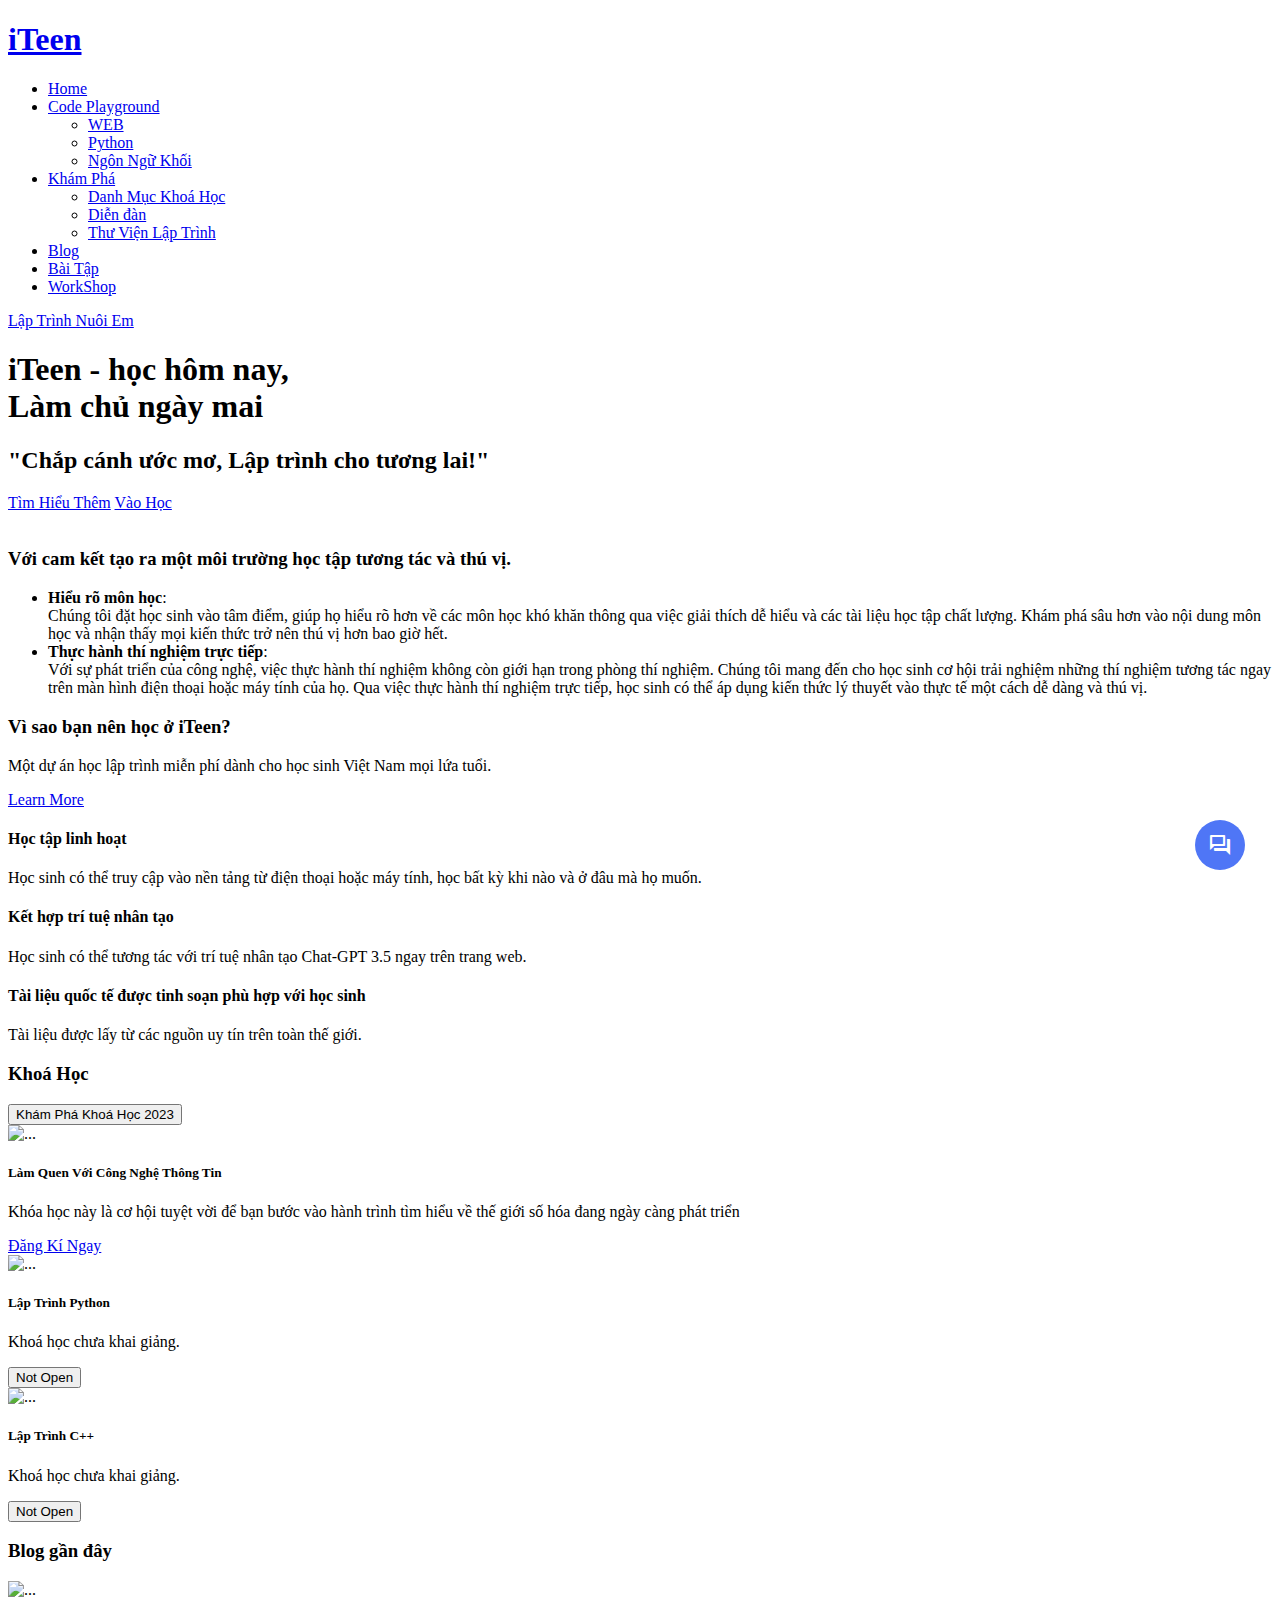
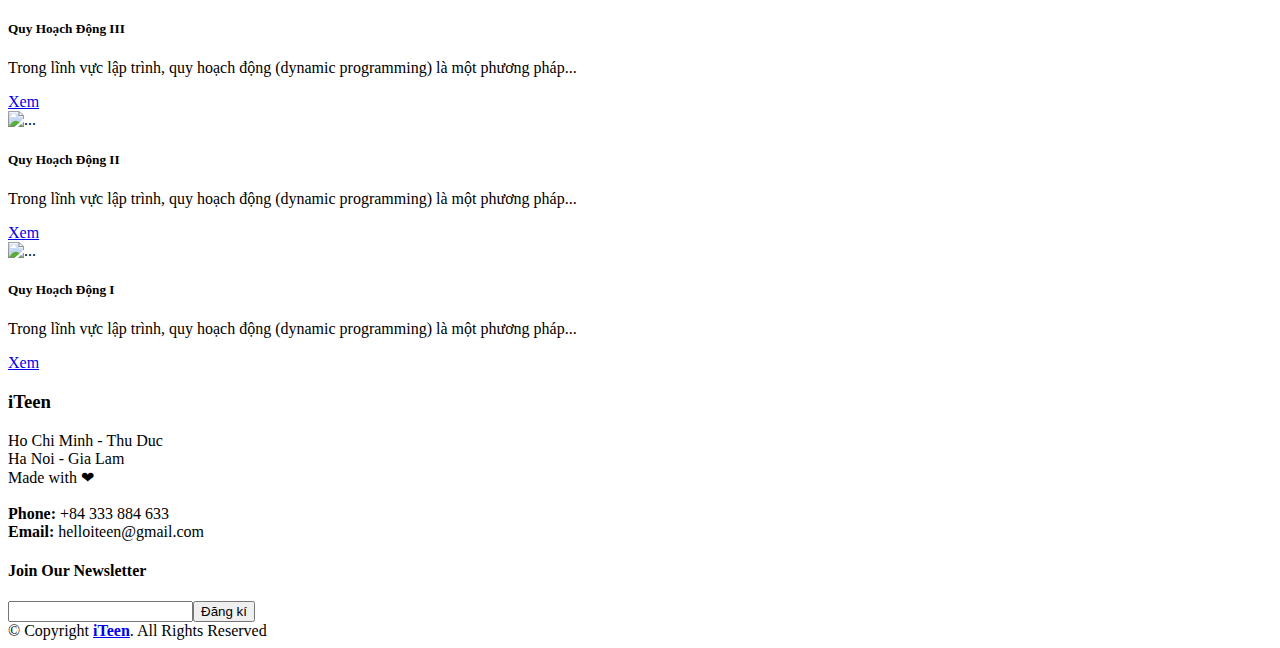
==== index.html @ 7462287d "Add files via upload" ====
<!DOCTYPE html>
<html lang="en">

<head>
  <meta charset="utf-8">
  <meta content="width=device-width, initial-scale=1.0" name="viewport">
  <link rel="stylesheet" href="https://fonts.googleapis.com/css2?family=Material+Symbols+Outlined:opsz,wght,FILL,GRAD@20..48,100..700,0..1,-50..200" />
  <title>iTeen - Trang chủ</title>
  <meta content="" name="description">
  <meta content="" name="keywords">
  <link rel="preconnect" href="https://fonts.googleapis.com">
  <link rel="preconnect" href="https://fonts.gstatic.com" crossorigin>
  <link href="https://fonts.googleapis.com/css2?family=Quicksand:wght@600&display=swap" rel="stylesheet">
  <!-- Favicons -->


  <!-- Google Fonts -->
  <link href="https://fonts.googleapis.com/css?family=Open+Sans:300,300i,400,400i,600,600i,700,700i|Raleway:300,300i,400,400i,500,500i,600,600i,700,700i|Poppins:300,300i,400,400i,500,500i,600,600i,700,700i" rel="stylesheet">

  <!-- Vendor CSS Files -->
  <link href="assets/vendor/animate.css/animate.min.css" rel="stylesheet">
  <link href="assets/vendor/aos/aos.css" rel="stylesheet">
  <link href="assets/vendor/bootstrap/css/bootstrap.min.css" rel="stylesheet">
  <link href="assets/vendor/bootstrap-icons/bootstrap-icons.css" rel="stylesheet">
  <link href="assets/vendor/boxicons/css/boxicons.min.css" rel="stylesheet">
  <link href="assets/vendor/remixicon/remixicon.css" rel="stylesheet">
  <link href="assets/vendor/swiper/swiper-bundle.min.css" rel="stylesheet">

  <!-- Template Main CSS File -->
  <link href="assets/css/style.css" rel="stylesheet">

 
</head>

<body>

  <!-- ======= Header ======= -->
  <header id="header" class="fixed-top">
    <div class="container d-flex align-items-center">

      <h1 class="logo me-auto"><a href="index.html">iTeen</a></h1>
     
      <nav id="navbar" class="navbar order-last order-lg-0">
        <ul>
          <li><a class="active" href="index.html">Home</a></li>
         
          <li class="dropdown"><a href="#"><span>Code Playground</span> <i class="bi bi-chevron-down"></i></a>
            <ul>
              <li><a href="code_editor.html">WEB</a></li>
              <li><a href="code_playground.html">Python</a></li>
              <li><a href="code_playground_block.html">Ngôn Ngữ Khối</a></li>
              

            </ul>
          </li>
          <li class="dropdown"><a href="#"><span>Khám Phá</span> <i class="bi bi-chevron-down"></i></a>
            <ul>
              <li><a href="https://kademy.wixsite.com/iteen/challenges">Danh Mục Khoá Học</a></li>
              <li><a href="https://kademy.wixsite.com/iteen/forum?feedType=all-posts">Diễn đàn</a></li>
              <li><a href="thu_vien.html">Thư Viện Lập Trình</a></li>

            </ul>
          </li>
          <li><a href="blog.html">Blog</a></li>
          <li><a href="baitap.html">Bài Tập</a></li>
          <li><a href="workshop.html">WorkShop</a></li>
        </ul>
        <i class="bi bi-list mobile-nav-toggle"></i>
      </nav><!-- .navbar -->

      <a href="laptrinhnuoiem.html" class="get-started-btn">Lập Trình Nuôi Em</a>

    </div>
  </header><!-- End Header -->

  <!-- ======= Hero Section ======= -->
  <section id="hero" class="d-flex justify-content-center align-items-center">
    <div class="container position-relative" data-aos="zoom-in" data-aos-delay="100">
      <h1>iTeen - học hôm nay,<br>Làm chủ ngày mai</h1>
      <h2>"Chắp cánh ước mơ, Lập trình cho tương lai!"</h2>
      <a href="#" class="btn-get-started">Tìm Hiểu Thêm</a>
      <a href="https://kademy.wixsite.com/iteen/challenges" class="btn-get-started">Vào Học</a>
    </div>
  </section><!-- End Hero -->

  <main id="main">

    <!-- ======= About Section ======= -->
    <section id="about" class="about">
      <div class="container" data-aos="fade-up">

        <div class="row">
          <div class="col-lg-6 order-1 order-lg-2" data-aos="fade-left" data-aos-delay="100">
            <img src="https://web.nuoiem.com/wp-content/uploads/2023/05/photo1684240236592-1684240237190372249273.webp" class="img-fluid" alt="">
          </div>
          <div class="col-lg-6 pt-4 pt-lg-0 order-2 order-lg-1 content">
            <h3>Với cam kết tạo ra một môi trường học tập tương tác và thú vị.</h3>
            <p class="fst-italic">
           
            </p>
            <ul>
              <li><i class="bi bi-check-circle"></i><b>Hiểu rõ môn học</b>: <br>Chúng tôi đặt học sinh vào tâm điểm, giúp họ hiểu rõ hơn về các môn học khó khăn thông qua việc giải thích dễ hiểu và các tài liệu học tập chất lượng. Khám phá sâu hơn vào nội dung môn học và nhận thấy mọi kiến thức trở nên thú vị hơn bao giờ hết.</li>
              <li><i class="bi bi-check-circle"></i><b>Thực hành thí nghiệm trực tiếp</b>: <br>Với sự phát triển của công nghệ, việc thực hành thí nghiệm không còn giới hạn trong phòng thí nghiệm. Chúng tôi mang đến cho học sinh cơ hội trải nghiệm những thí nghiệm tương tác ngay trên màn hình điện thoại hoặc máy tính của họ. Qua việc thực hành thí nghiệm trực tiếp, học sinh có thể áp dụng kiến thức lý thuyết vào thực tế một cách dễ dàng và thú vị.</li>
            
            </ul>
           

          </div>
        </div>

      </div>
    </section><!-- End About Section -->

   
    <!-- ======= Why Us Section ======= -->
    <section id="why-us" class="why-us">
      <div class="container" data-aos="fade-up">

        <div class="row">
          <div class="col-lg-4 d-flex align-items-stretch">
            <div class="content">
              <h3>Vì sao bạn nên học ở iTeen?</h3>
              <p>
               Một dự án học lập trình miễn phí dành cho học sinh Việt Nam mọi lứa tuổi.
              </p>
              <div class="text-center">
                <a href="about.html" class="more-btn">Learn More <i class="bx bx-chevron-right"></i></a>
              </div>
            </div>
          </div>
          <div class="col-lg-8 d-flex align-items-stretch" data-aos="zoom-in" data-aos-delay="100">
            <div class="icon-boxes d-flex flex-column justify-content-center">
              <div class="row">
                <div class="col-xl-4 d-flex align-items-stretch">
                  <div class="icon-box mt-4 mt-xl-0">
                    <i class="bx bx-receipt"></i>
                    <h4>Học tập linh hoạt</h4>
                    <p>Học sinh có thể truy cập vào nền tảng từ điện thoại hoặc máy tính, học bất kỳ khi nào và ở đâu mà họ muốn.</p>
                  </div>
                </div>
                <div class="col-xl-4 d-flex align-items-stretch">
                  <div class="icon-box mt-4 mt-xl-0">
                    <i class="bx bx-cube-alt"></i>
                    <h4>Kết hợp trí tuệ nhân tạo</h4>
                    <p>Học sinh có thể tương tác với trí tuệ nhân tạo Chat-GPT 3.5 ngay trên trang web.</p>
                  </div>
                </div>
                <div class="col-xl-4 d-flex align-items-stretch">
                  <div class="icon-box mt-4 mt-xl-0">
                    <i class="bx bx-images"></i>
                    <h4>Tài liệu quốc tế được tinh soạn phù hợp với học sinh</h4>
                    <p>Tài liệu được lấy từ các nguồn uy tín trên toàn thế giới.</p>
                  </div>
                </div>
              </div>
            </div><!-- End .content-->
          </div>
        </div>

      </div>
    </section>
    <section id="why-us" class="why-us">
      <div class="container" data-aos="fade-up">

        <div class="row">
          <h3>Khoá Học </h3>
          <button class="btn btn-primary">Khám Phá Khoá Học 2023</button>
            
          <div id="hidden-content" style="display: block;" class="mt-3">
              
        
          <div class="card-group">
            <div class="card">
              <img src="https://steamforvietnam.org/assets/images/landing/carousel/main.jpg" class="card-img-top" alt="...">
              <div class="card-body">
                <h5 class="card-title">Làm Quen Với Công Nghệ Thông Tin</h5>
                <p class="card-text">Khóa học này là cơ hội tuyệt vời để bạn bước vào hành trình tìm hiểu về thế giới số hóa đang ngày càng phát triển</p>
                <a class="btn btn-primary" href="https://kademy.wixsite.com/iteen/challenge-page/94bad958-8bd4-4fae-be01-3e82c9e37265" role="button">Đăng Kí Ngay</a>
              
              </div>
            </div>
       
            <div class="card">
              <img src="https://steamforvietnam.org/assets/images/landing/carousel/main.jpg" class="card-img-top" alt="...">
              <div class="card-body">
                <h5 class="card-title">Lập Trình Python </h5>
                <p class="card-text">Khoá học chưa khai giảng.</p>
                <button type="button" class="btn btn-light">Not Open</button>
              
             
              </div>
            </div>
            <div class="card">
              <img src="https://steamforvietnam.org/assets/images/landing/carousel/main.jpg" class="card-img-top" alt="...">
              <div class="card-body">
                <h5 class="card-title">Lập Trình C++ </h5>
                <p class="card-text">Khoá học chưa khai giảng.</p>
                <button type="button" class="btn btn-light">Not Open</button>
      
              </div>
            </div>
          </div>
        </div>
        </div>

      </div>
    </section><!-- End Why Us Section -->
    <section id="why-us" class="why-us">
      <div class="container" data-aos="fade-up">

        <div class="row">
          <h3>Blog gần đây</h3>
          <div class="card-group">
            <div class="card">
              <img src="https://daynhauhoc.s3.dualstack.ap-southeast-1.amazonaws.com/optimized/3X/2/2/2220d65e95c08adb1ee159e4cdfc2e6adcc330bb_2_517x262.png" class="card-img-top" alt="...">
              <div class="card-body">
                <h5 class="card-title">Quy Hoạch Động III</h5>
                <p class="card-text">Trong lĩnh vực lập trình, quy hoạch động (dynamic programming) là một phương pháp...</p>
                <a class="btn btn-primary" href="blog_dynamic.html" role="button">Xem</a>
              
              </div>
            </div>
       
            <div class="card">
              <img src="https://i2.wp.com/www.giaithuatlaptrinh.com/wp-content/uploads/2015/06/tsp-ex-fig.png?w=500" class="card-img-top" alt="...">
              <div class="card-body">
                <h5 class="card-title">Quy Hoạch Động II</h5>
                <p class="card-text">Trong lĩnh vực lập trình, quy hoạch động (dynamic programming) là một phương pháp...</p>
                <a class="btn btn-primary" href="blog_dynamic.html" role="button">Xem</a>
              
             
              </div>
            </div>
            <div class="card">
              <img src="https://i2.wp.com/www.giaithuatlaptrinh.com/wp-content/uploads/2015/06/tsp-ex-fig.png?w=500" class="card-img-top" alt="...">
            
              <div class="card-body">
                <h5 class="card-title">Quy Hoạch Động I</h5>
                <p class="card-text">Trong lĩnh vực lập trình, quy hoạch động (dynamic programming) là một phương pháp...</p>
                <a class="btn btn-primary" href="blog_dynamic.html" role="button">Xem</a>
              
              </div>
            </div>
          </div>
        </div>

      </div>
    </section><!-- End Why Us Section -->

    <button class="chatbot-toggler">
      <span class="material-symbols-outlined">
        forum
        </span>
      <span class="material-symbols-outlined">close</span>
    </button>
    <div class="chatbot">
      <header>
      
        <span class="close-btn material-symbols-outlined">close</span>
      </header>
      <ul class="chatbox">
        <li class="chat incoming">
          <span class="material-symbols-outlined">
            cognition
            </span>
          <p>Chàooo👋<br>Mình có thể giúp gì cho bạn nè?</p>
        </li>
      </ul>
      <div class="chat-input">
        <textarea placeholder="Nhập câu hỏi..." spellcheck="false" required></textarea>
        <span id="send-btn" class="material-symbols-rounded">Gửi</span>
      </div>
    </div>
    <style>
      .chatbot-toggler {
        position: fixed;
        bottom: 30px;
        right: 35px;
        outline: none;
        border: none;
        height: 50px;
        width: 50px;
        display: flex;
        cursor: pointer;
        align-items: center;
        justify-content: center;
        border-radius: 50%;
        background: #4F76F6;
        transition: all 0.2s ease;
      }
      body.show-chatbot .chatbot-toggler {
        transform: rotate(90deg);
      }
      .chatbot-toggler span {
        color: #fff;
        position: absolute;
      }
      .chatbot-toggler span:last-child,
      body.show-chatbot .chatbot-toggler span:first-child  {
        opacity: 0;
      }
      body.show-chatbot .chatbot-toggler span:last-child {
        opacity: 1;
      }
      .chatbot {
        position: fixed;
        right: 35px;
        bottom: 90px;
        width: 420px;
        background: #fff;
        border-radius: 15px;
        overflow: hidden;
        opacity: 0;
        pointer-events: none;
        transform: scale(0.5);
        transform-origin: bottom right;
        box-shadow: 0 0 128px 0 rgba(0,0,0,0.1),
                    0 32px 64px -48px rgba(0,0,0,0.5);
        transition: all 0.1s ease;
      }
      body.show-chatbot .chatbot {
        opacity: 1;
        pointer-events: auto;
        transform: scale(1);
      }
      .chatbot header {
        padding: 16px 0;
        position: relative;
        text-align: center;
        color: #fff;
        background: #4F76F6;
        box-shadow: 0 2px 10px rgba(0,0,0,0.1);
      }
      .chatbot header span {
        position: absolute;
        right: 15px;
        top: 50%;
        display: none;
        cursor: pointer;
        transform: translateY(-50%);
      }
      header h2 {
        font-size: 1.4rem;
      }
      .chatbot .chatbox {
        overflow-y: auto;
        height: 510px;
        padding: 30px 20px 100px;
      }
      .chatbot :where(.chatbox, textarea)::-webkit-scrollbar {
        width: 6px;
      }
      .chatbot :where(.chatbox, textarea)::-webkit-scrollbar-track {
        background: #fff;
        border-radius: 25px;
      }
      .chatbot :where(.chatbox, textarea)::-webkit-scrollbar-thumb {
        background: #ccc;
        border-radius: 25px;
      }
      .chatbox .chat {
        display: flex;
        list-style: none;
      }
      .chatbox .outgoing {
        margin: 20px 0;
        justify-content: flex-end;
      }
      .chatbox .incoming span {
        width: 32px;
        height: 32px;
        color: #fff;
        cursor: default;
        text-align: center;
        line-height: 32px;
        align-self: flex-end;
        background: #4F76F6;
        border-radius: 4px;
        margin: 0 10px 7px 0;
      }
      .chatbox .chat p {
        white-space: pre-wrap;
        padding: 12px 16px;
        border-radius: 10px 10px 0 10px;
        max-width: 75%;
        color: #fff;
        font-size: 0.95rem;
        background: #4F76F6;
      }
      .chatbox .incoming p {
        border-radius: 10px 10px 10px 0;
      }
      .chatbox .chat p.error {
        color: #721c24;
        background: #f8d7da;
      }
      .chatbox .incoming p {
        color: #000;
        background: #f2f2f2;
      }
      .chatbot .chat-input {
        display: flex;
        gap: 5px;
        position: absolute;
        bottom: 0;
        width: 100%;
        background: #fff;
        padding: 3px 20px;
        border-top: 1px solid #ddd;
      }
      .chat-input textarea {
        height: 55px;
        width: 100%;
        border: none;
        outline: none;
        resize: none;
        max-height: 180px;
        padding: 15px 15px 15px 0;
        font-size: 0.95rem;
      }
      .chat-input span {
        align-self: flex-end;
        color: #4F76F6;
        cursor: pointer;
        height: 55px;
        display: flex;
        align-items: center;
        visibility: hidden;
        font-size: 1.35rem;
      }
      .chat-input textarea:valid ~ span {
        visibility: visible;
      }
      
      @media (max-width: 490px) {
        .chatbot-toggler {
          right: 20px;
          bottom: 20px;
        }
        .chatbot {
          right: 0;
          bottom: 0;
          height: 100%;
          border-radius: 0;
          width: 100%;
        }
        .chatbot .chatbox {
          height: 90%;
          padding: 25px 15px 100px;
        }
        .chatbot .chat-input {
          padding: 5px 15px;
        }
        .chatbot header span {
          display: block;
        }
      }
    </style>  

  </main><!-- End #main -->

  <!-- ======= Footer ======= -->
  <footer id="footer">

    <div class="footer-top">
      <div class="container">
        <div class="row">

          <div class="col-lg-3 col-md-6 footer-contact">
            <h3>iTeen</h3>
            <p>
              Ho Chi Minh - Thu Duc <br>
              Ha Noi - Gia Lam<br>
               Made with ❤  <br><br>
              <strong>Phone:</strong> +84 333 884 633<br>
              <strong>Email:</strong> helloiteen@gmail.com<br>
            </p>
          </div>

          <div class="col-lg-4 col-md-6 footer-newsletter">
            <h4>Join Our Newsletter</h4>
            
            <form action="" method="post">
              <input type="email" name="email"><input type="submit" value="Đăng kí">
            </form>
          </div>

        </div>
      </div>
    </div>

    <div class="container d-md-flex py-4">

      <div class="me-md-auto text-center text-md-start">
        <div class="copyright">
          &copy; Copyright <strong><span><a href="index.html">iTeen</a></span></strong>. All Rights Reserved
        </div>
       
      </div>
      <div class="social-links text-center text-md-right pt-3 pt-md-0">
        <a href="#" class="twitter"><i class="bx bxl-twitter"></i></a>
        <a href="#" class="facebook"><i class="bx bxl-facebook"></i></a>
        <a href="#" class="instagram"><i class="bx bxl-instagram"></i></a>
        <a href="#" class="google-plus"><i class="bx bxl-skype"></i></a>
        <a href="#" class="linkedin"><i class="bx bxl-linkedin"></i></a>
      </div>
    </div>
  </footer><!-- End Footer -->

  

  <div id="preloader"></div>


  <!-- Vendor JS Files -->
  <script src="assets/vendor/purecounter/purecounter_vanilla.js"></script>
  <script src="assets/vendor/aos/aos.js"></script>
  <script src="assets/vendor/bootstrap/js/bootstrap.bundle.min.js"></script>
  <script src="assets/vendor/swiper/swiper-bundle.min.js"></script>
  <script src="assets/vendor/php-email-form/validate.js"></script>
  
  <!-- Template Main JS File -->
  <script src="assets/js/main.js">

    
  </script>
  <script src="assets/js/chatbot.js">
   </script>   
  <script>
    function toggleContent() {
        var content = document.getElementById("hidden-content");
        if (content.style.display === "block") {
            content.style.display = "none";
        } else {
            content.style.display = "block";
        }
    }
    </script>
</body>

</html>
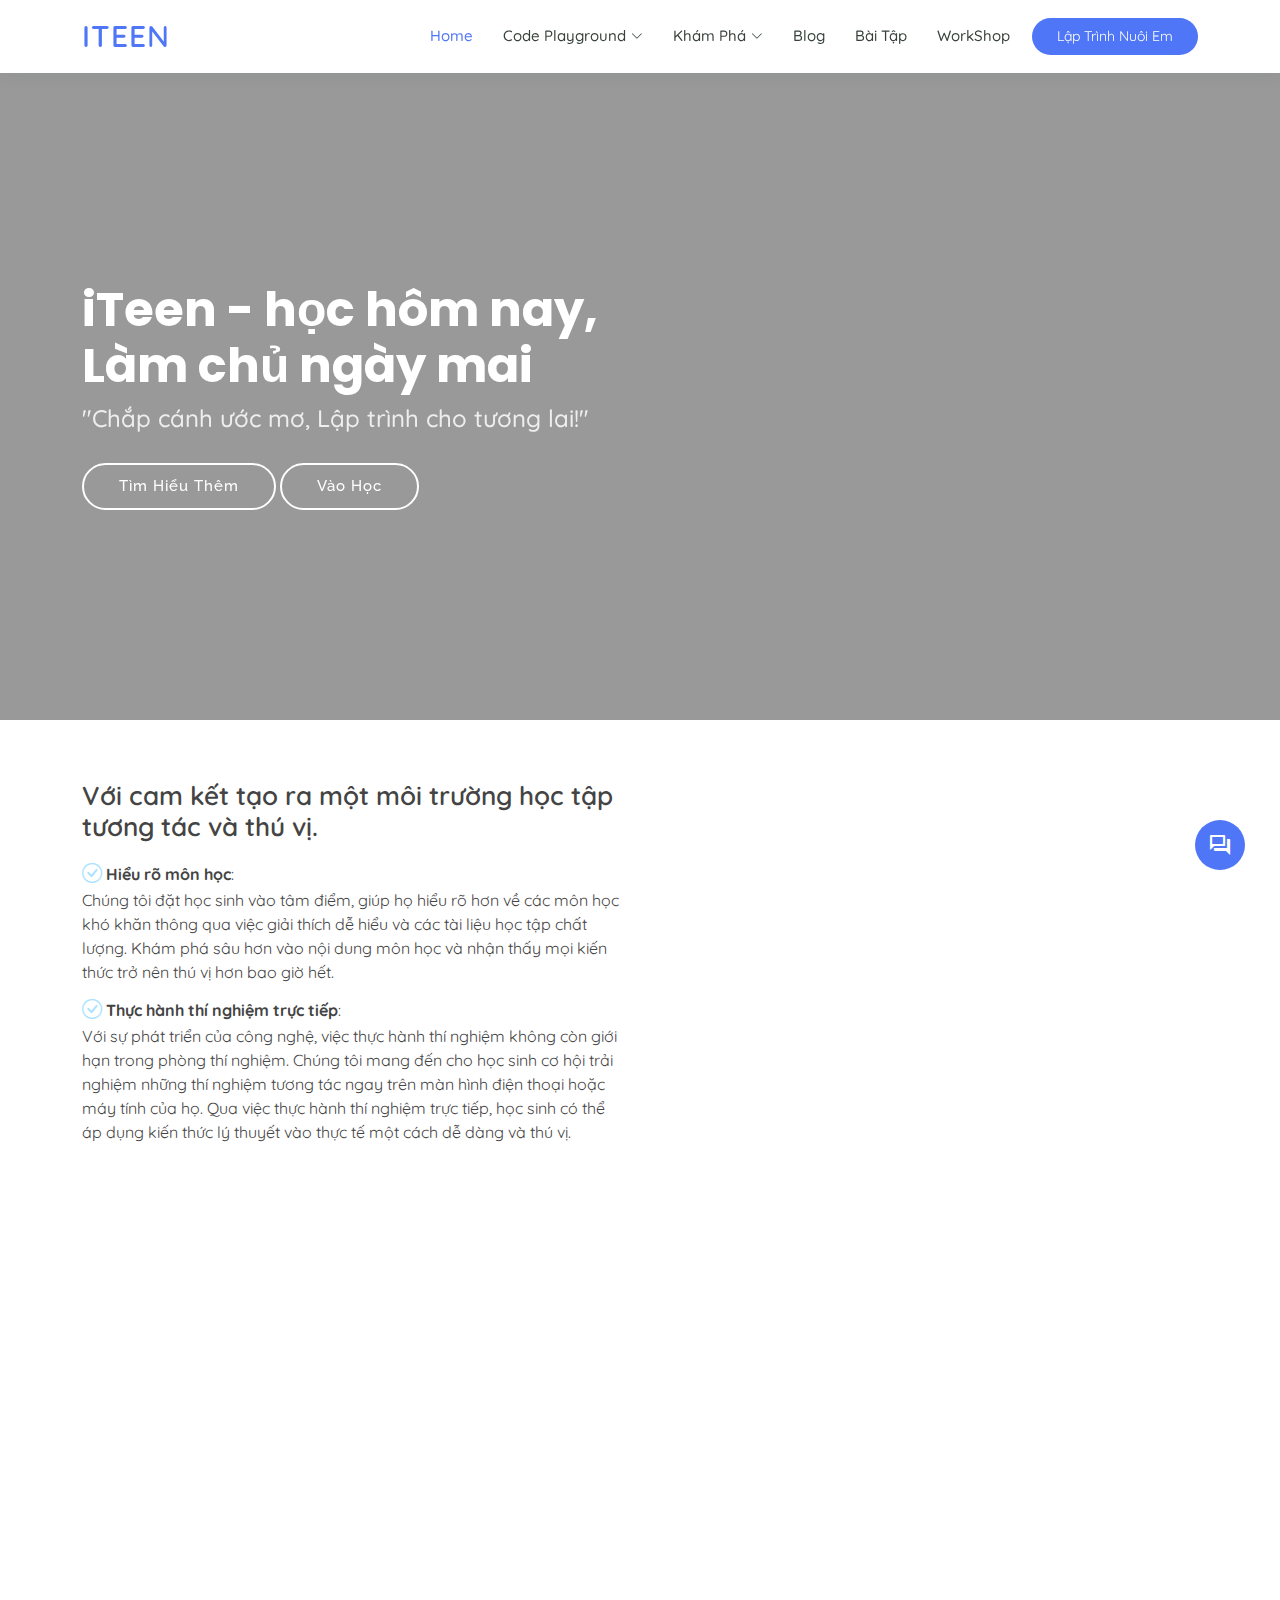
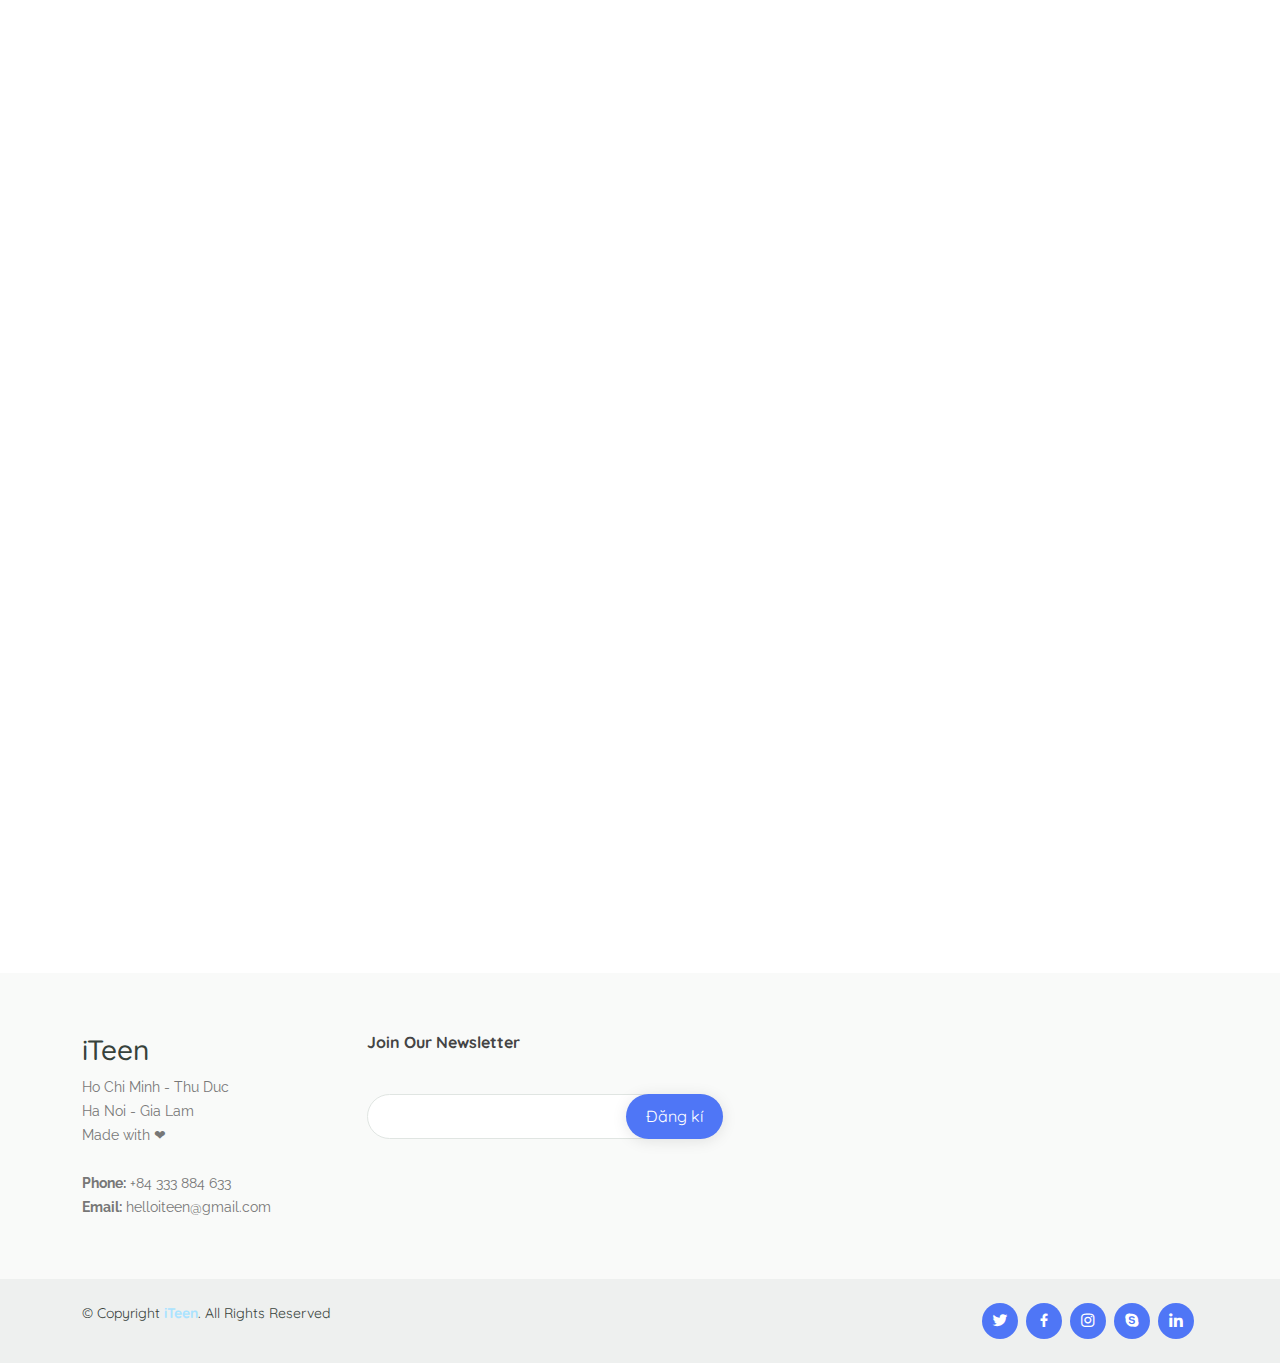
==== commit cbf070b0: "Update index.html" ====
--- a/index.html
+++ b/index.html
@@ -524,8 +524,96 @@
 
     
   </script>
-  <script src="assets/js/chatbot.js">
-   </script>   
+  <script >
+    const chatbotToggler = document.querySelector(".chatbot-toggler");
+const closeBtn = document.querySelector(".close-btn");
+const chatbox = document.querySelector(".chatbox");
+const chatInput = document.querySelector(".chat-input textarea");
+const sendChatBtn = document.querySelector(".chat-input span");
+
+let userMessage = null;
+//const urlParams = new URLSearchParams(window.location.search);
+//const API_KEY = urlParams.get('apiKey');
+const API_KEY = window.localStorage.getItem('apiKey')
+const inputInitHeight = chatInput.scrollHeight;
+
+const createChatLi = (message, className) => {
+    
+    const chatLi = document.createElement("li");
+    chatLi.classList.add("chat", `${className}`);
+    let chatContent = className === "outgoing" ? `<p></p>` : `<span class="material-symbols-outlined">smart_toy</span><p></p>`;
+    chatLi.innerHTML = chatContent;
+    chatLi.querySelector("p").textContent = message;
+    return chatLi; 
+}
+
+const generateResponse = (chatElement) => {
+    const API_URL = "https://api.openai.com/v1/chat/completions";
+    const messageElement = chatElement.querySelector("p");
+
+    
+    const requestOptions = {
+        method: "POST",
+        headers: {
+            "Content-Type": "application/json",
+            "Authorization": `Bearer ${API_KEY}`
+        },
+        body: JSON.stringify({
+            model: "gpt-3.5-turbo",
+            messages: [{role: "user", content: userMessage}],
+        })
+    }
+
+   
+    fetch(API_URL, requestOptions).then(res => res.json()).then(data => {
+        messageElement.textContent = data.choices[0].message.content.trim();
+    }).catch(() => {
+        messageElement.classList.add("error");
+        messageElement.textContent = "Oops! Có lỗi xảy ra.";
+    }).finally(() => chatbox.scrollTo(0, chatbox.scrollHeight));
+}
+
+const handleChat = () => {
+    userMessage = chatInput.value.trim(); 
+    if(!userMessage) return;
+
+   
+    chatInput.value = "";
+    chatInput.style.height = `${inputInitHeight}px`;
+
+   
+    chatbox.appendChild(createChatLi(userMessage, "outgoing"));
+    chatbox.scrollTo(0, chatbox.scrollHeight);
+    
+    setTimeout(() => {
+       
+        const incomingChatLi = createChatLi("Đang suy nghĩ...", "incoming");
+        chatbox.appendChild(incomingChatLi);
+        chatbox.scrollTo(0, chatbox.scrollHeight);
+        generateResponse(incomingChatLi);
+    }, 600);
+}
+
+chatInput.addEventListener("input", () => {
+    // Adjust the height of the input textarea based on its content
+    chatInput.style.height = `${inputInitHeight}px`;
+    chatInput.style.height = `${chatInput.scrollHeight}px`;
+});
+
+chatInput.addEventListener("keydown", (e) => {
+    // If Enter key is pressed without Shift key and the window 
+    // width is greater than 800px, handle the chat
+    if(e.key === "Enter" && !e.shiftKey && window.innerWidth > 800) {
+        e.preventDefault();
+        handleChat();
+    }
+});
+
+sendChatBtn.addEventListener("click", handleChat);
+closeBtn.addEventListener("click", () => document.body.classList.remove("show-chatbot"));
+chatbotToggler.addEventListener("click", () => document.body.classList.toggle("show-chatbot"));
+  </script>
+    
   <script>
     function toggleContent() {
         var content = document.getElementById("hidden-content");
@@ -538,4 +626,4 @@
     </script>
 </body>
 
-</html>+</html>
